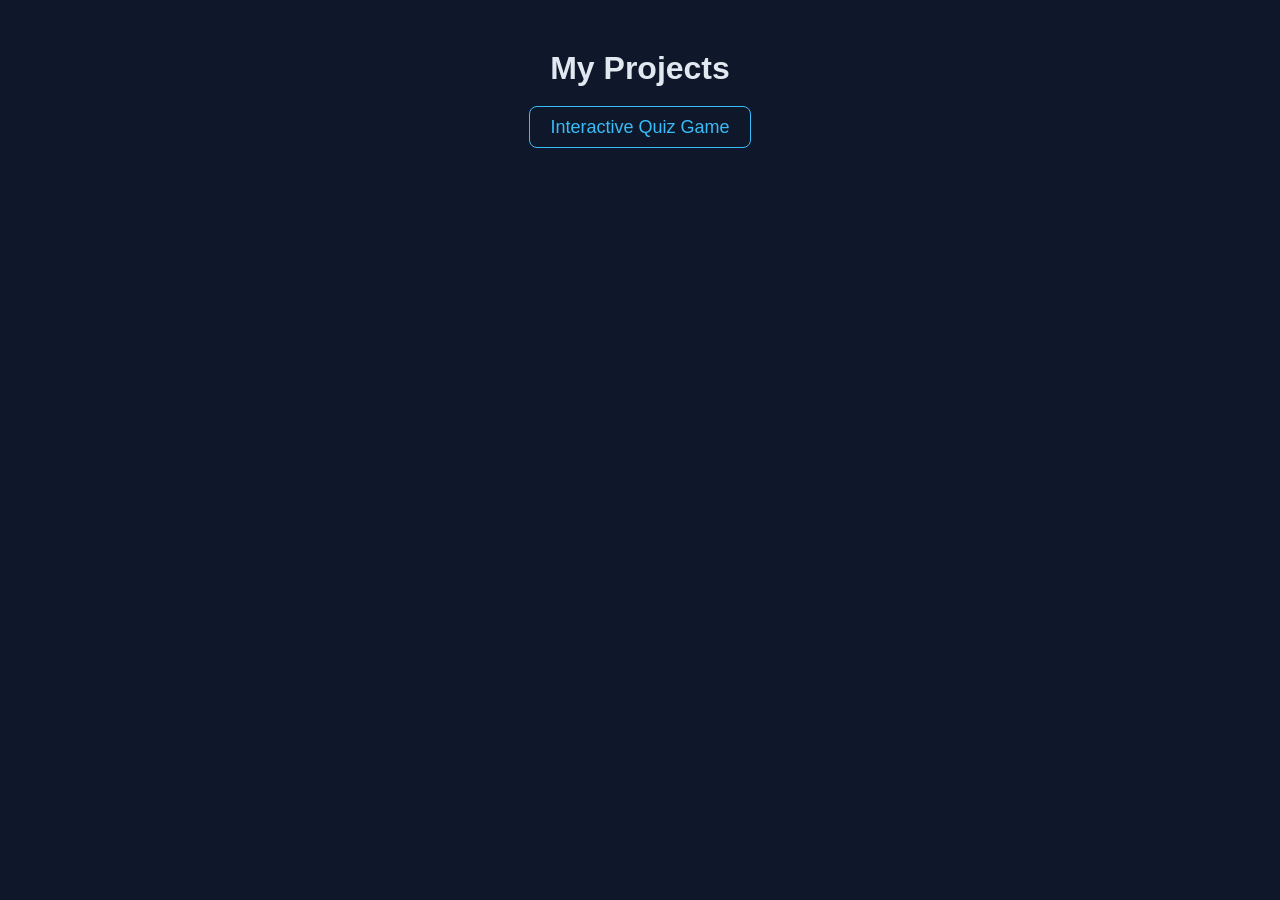
==== index.html @ a40ee6ae "first commit" ====
<!DOCTYPE html>
<html lang="en">
<head>
  <meta charset="UTF-8">
  <title>My Projects</title>
  <style>
    body {
      font-family: Arial, sans-serif;
      background-color: #0f172a;
      color: #e2e8f0;
      text-align: center;
      margin-top: 50px;
    }

    h1 {
      margin-bottom: 30px;
    }

    ul {
      list-style: none;
      padding: 0;
    }

    li {
      margin: 15px 0;
    }

    a {
      text-decoration: none;
      color: #38bdf8;
      font-size: 18px;
      padding: 10px 20px;
      border: 1px solid #38bdf8;
      border-radius: 8px;
      transition: 0.3s;
    }

    a:hover {
      background-color: #38bdf8;
      color: #0f172a;
    }
  </style>
</head>
<body>

  <h1>My Projects</h1>

  <ul>
    <li>
      <a href="01_intractive_quiz_game/">Interactive Quiz Game</a>
    </li>
  </ul>

</body>
</html>
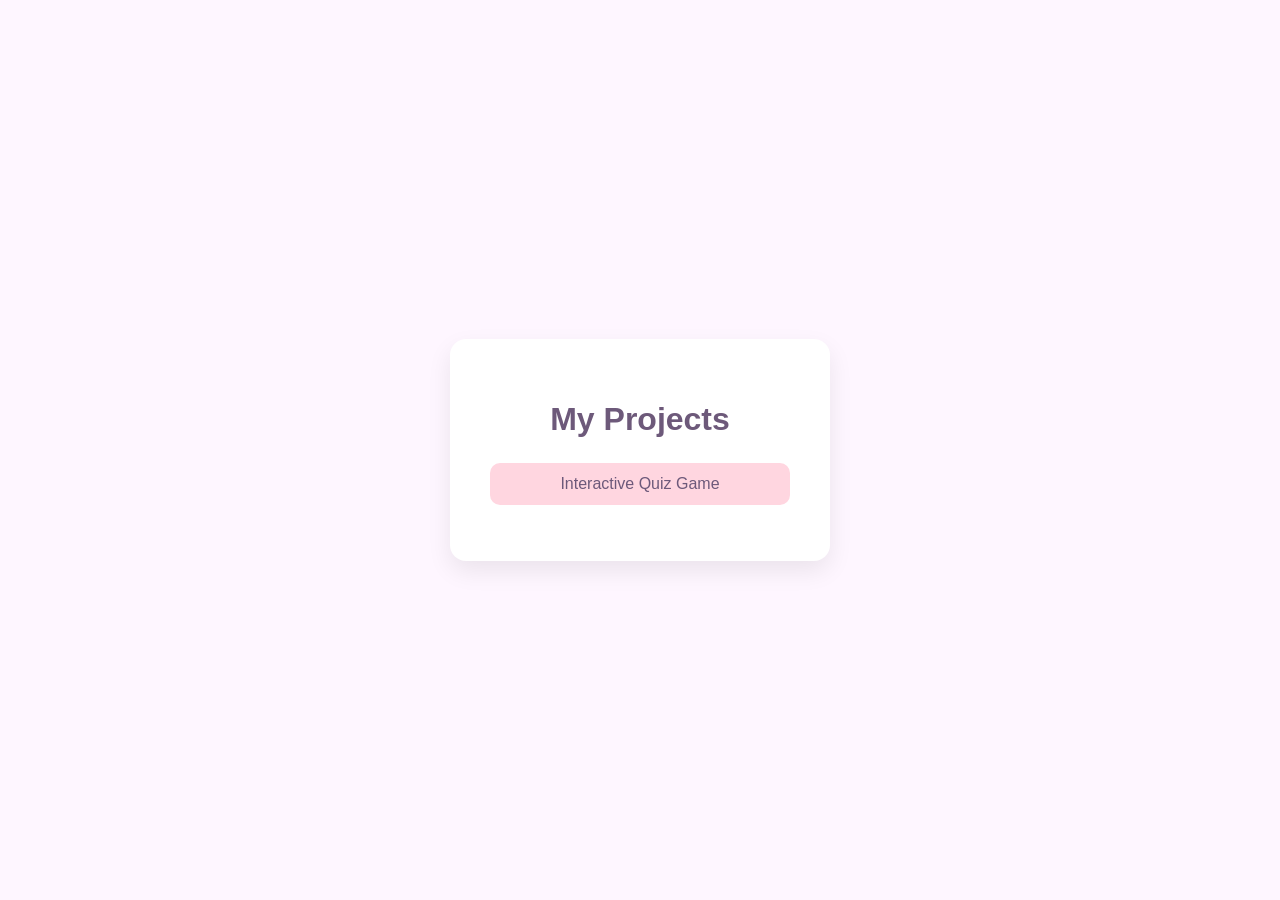
==== commit 3a6e1822: "added" ====
--- a/index.html
+++ b/index.html
@@ -3,17 +3,31 @@
 <head>
   <meta charset="UTF-8">
   <title>My Projects</title>
+
   <style>
     body {
-      font-family: Arial, sans-serif;
-      background-color: #0f172a;
-      color: #e2e8f0;
+      font-family: "Segoe UI", sans-serif;
+      background: #fef6ff;
+      color: #4b4453;
+      display: flex;
+      justify-content: center;
+      align-items: center;
+      height: 100vh;
+      margin: 0;
+    }
+
+    .container {
       text-align: center;
-      margin-top: 50px;
+      background: #ffffff;
+      padding: 40px;
+      border-radius: 16px;
+      box-shadow: 0 10px 25px rgba(0, 0, 0, 0.08);
+      width: 300px;
     }
 
     h1 {
-      margin-bottom: 30px;
+      margin-bottom: 25px;
+      color: #6d597a;
     }
 
     ul {
@@ -22,34 +36,38 @@
     }
 
     li {
-      margin: 15px 0;
+      margin: 12px 0;
     }
 
     a {
       text-decoration: none;
-      color: #38bdf8;
-      font-size: 18px;
-      padding: 10px 20px;
-      border: 1px solid #38bdf8;
-      border-radius: 8px;
+      display: block;
+      padding: 12px;
+      border-radius: 10px;
+      background: #ffd6e0;
+      color: #6d597a;
+      font-weight: 500;
       transition: 0.3s;
     }
 
     a:hover {
-      background-color: #38bdf8;
-      color: #0f172a;
+      background: #ffb3c6;
+      transform: scale(1.05);
     }
   </style>
+
 </head>
 <body>
 
-  <h1>My Projects</h1>
+  <div class="container">
+    <h1>My Projects</h1>
 
-  <ul>
-    <li>
-      <a href="01_intractive_quiz_game/">Interactive Quiz Game</a>
-    </li>
-  </ul>
+    <ul>
+      <li>
+        <a href="01_intractive_quiz_game/">Interactive Quiz Game</a>
+      </li>
+    </ul>
+  </div>
 
 </body>
 </html>
